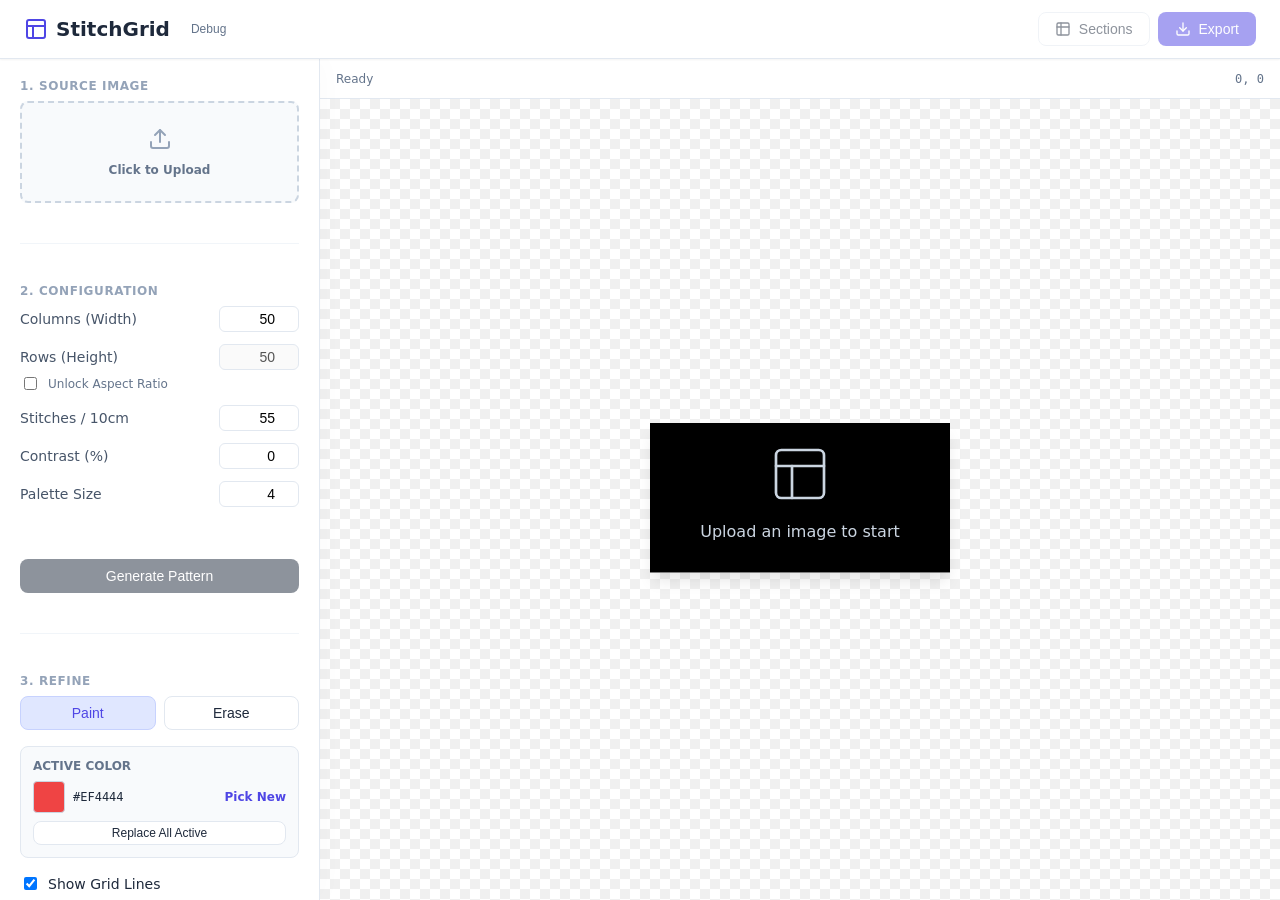
==== index.html @ a74262b5 "Rename to index.html" ====
<!DOCTYPE html>
<html lang="en">
<head>
    <meta charset="UTF-8">
    <meta name="viewport" content="width=device-width, initial-scale=1.0">
    <title>StitchGrid - Offline & Fast</title>
    <style>
        :root {
            --primary: #4f46e5;
            --primary-hover: #4338ca;
            --bg-body: #f8fafc;
            --bg-panel: #ffffff;
            --border: #e2e8f0;
            --text-main: #1e293b;
            --text-muted: #64748b;
            --danger: #ef4444;
        }

        * { box-sizing: border-box; }
        
        body {
            margin: 0;
            font-family: ui-sans-serif, system-ui, -apple-system, BlinkMacSystemFont, "Segoe UI", Roboto, "Helvetica Neue", Arial, sans-serif;
            background-color: var(--bg-body);
            color: var(--text-main);
            height: 100vh;
            display: flex;
            flex-direction: column;
            overflow: hidden;
        }

        /* --- Layout --- */
        header {
            background: var(--bg-panel);
            border-bottom: 1px solid var(--border);
            padding: 0.75rem 1.5rem;
            display: flex;
            align-items: center;
            justify-content: space-between;
            flex-shrink: 0;
            z-index: 30;
            box-shadow: 0 1px 2px 0 rgba(0, 0, 0, 0.05);
        }

        .main-container {
            display: flex;
            flex: 1;
            overflow: hidden;
            position: relative;
        }

        aside {
            width: 320px;
            background: var(--bg-panel);
            border-right: 1px solid var(--border);
            overflow-y: auto;
            flex-shrink: 0;
            display: flex;
            flex-direction: column;
            padding: 1.25rem;
            gap: 1.5rem;
            box-shadow: 4px 0 24px rgba(0,0,0,0.02);
            z-index: 20;
        }

        main {
            flex: 1;
            background: #f1f5f9;
            display: flex;
            flex-direction: column;
            position: relative;
            min-width: 0;
        }

        /* --- Components --- */
        h1 { font-size: 1.25rem; font-weight: 700; margin: 0; display: flex; align-items: center; gap: 0.5rem; color: var(--text-main); }
        h2 { font-size: 0.75rem; font-weight: 700; text-transform: uppercase; letter-spacing: 0.05em; color: #94a3b8; margin: 0 0 0.5rem 0; }
        
        button {
            cursor: pointer;
            border: 1px solid var(--border);
            background: var(--bg-panel);
            color: var(--text-main);
            padding: 0.5rem 1rem;
            border-radius: 0.5rem;
            font-size: 0.875rem;
            font-weight: 500;
            display: inline-flex;
            align-items: center;
            justify-content: center;
            gap: 0.5rem;
            transition: all 0.2s;
        }
        button:hover { background: #f8fafc; }
        button:disabled { opacity: 0.5; cursor: not-allowed; }
        
        button.primary {
            background: var(--primary);
            color: white;
            border-color: transparent;
        }
        button.primary:hover { background: var(--primary-hover); }

        button.tool-btn { flex: 1; }
        button.tool-btn.active {
            background: #e0e7ff;
            color: var(--primary);
            border-color: #c7d2fe;
        }
        
        button.debug-btn {
            font-size: 0.75rem;
            padding: 0.25rem 0.75rem;
            color: var(--text-muted);
            border-color: transparent;
            background: transparent;
        }
        button.debug-btn:hover {
            background: #f1f5f9;
            color: var(--text-main);
            border-color: var(--border);
        }

        input[type="number"], input[type="text"] {
            width: 100%;
            padding: 0.25rem 0.5rem;
            border: 1px solid var(--border);
            border-radius: 0.375rem;
            font-size: 0.875rem;
            text-align: right;
        }
        
        .control-row {
            display: flex;
            justify-content: space-between;
            align-items: center;
            margin-bottom: 0.75rem;
        }
        .control-row label { font-size: 0.875rem; font-weight: 500; color: #475569; }
        .control-row input { width: 5rem; }

        /* Upload Box */
        .upload-box {
            border: 2px dashed #cbd5e1;
            border-radius: 0.5rem;
            padding: 1.5rem;
            text-align: center;
            cursor: pointer;
            transition: border-color 0.2s;
            background: #f8fafc;
            display: flex;
            flex-direction: column;
            align-items: center;
            justify-content: center;
        }
        .upload-box:hover { border-color: var(--primary); background: #f1f5f9; }
        .upload-text { font-size: 0.75rem; color: var(--text-muted); margin-top: 0.5rem; }
        
        /* Canvas Area */
        .canvas-wrapper {
            flex: 1;
            overflow: auto;
            padding: 2rem;
            display: flex;
            /* Checkerboard Pattern */
            background-color: #ffffff;
            background-image: 
                linear-gradient(45deg, #f0f0f0 25%, transparent 25%), 
                linear-gradient(-45deg, #f0f0f0 25%, transparent 25%), 
                linear-gradient(45deg, transparent 75%, #f0f0f0 75%), 
                linear-gradient(-45deg, transparent 75%, #f0f0f0 75%);
            background-size: 20px 20px;
            background-position: 0 0, 0 10px, 10px -10px, -10px 0px;
        }

        canvas {
            background: white;
            box-shadow: 0 10px 15px -3px rgba(0, 0, 0, 0.1);
            margin: auto; /* Centers in flex container */
            image-rendering: pixelated;
        }

        .status-bar {
            height: 2.5rem;
            background: var(--bg-panel);
            border-bottom: 1px solid var(--border);
            display: flex;
            align-items: center;
            justify-content: space-between;
            padding: 0 1rem;
            font-size: 0.75rem;
            color: var(--text-muted);
            flex-shrink: 0;
        }

        /* Utils */
        .hidden { display: none !important; }
        .divider { border-top: 1px solid #f1f5f9; margin: 1rem 0; }
        .preview-img { width: 100%; height: auto; max-height: 120px; object-fit: contain; border-radius: 4px; border: 1px solid var(--border); margin-top: 0.5rem; background: #fff; }
        
        .palette { display: flex; flex-wrap: wrap; gap: 4px; padding-top: 0.5rem; min-height: 24px; }
        .swatch {
            width: 24px; height: 24px;
            border-radius: 4px;
            border: 1px solid #e2e8f0;
            cursor: pointer;
            transition: transform 0.1s;
        }
        .swatch:hover { transform: scale(1.1); box-shadow: 0 2px 4px rgba(0,0,0,0.1); }
        
        .active-color-row {
            background: #f8fafc;
            padding: 0.75rem;
            border-radius: 0.5rem;
            border: 1px solid var(--border);
        }
        
        .color-preview {
            width: 2rem; height: 2rem;
            border-radius: 4px;
            border: 1px solid #cbd5e1;
            display: inline-block;
        }
        
        /* Mobile responsive adjustments */
        @media (max-width: 768px) {
            body { height: 100%; overflow: auto; }
            .main-container { flex-direction: column; overflow: visible; }
            aside { width: 100%; height: auto; border-right: none; border-bottom: 1px solid var(--border); }
            .canvas-wrapper { height: 500px; }
        }
    </style>
</head>
<body>

    <!-- Header -->
    <header>
        <div style="display:flex; align-items:center; gap:8px;">
            <svg xmlns="http://www.w3.org/2000/svg" width="24" height="24" viewBox="0 0 24 24" fill="none" stroke="#4f46e5" stroke-width="2" stroke-linecap="round" stroke-linejoin="round"><rect width="18" height="18" x="3" y="3" rx="2"/><path d="M3 9h18"/><path d="M9 21V9"/></svg>
            <h1>StitchGrid</h1>
            <button id="debugBtn" class="debug-btn" title="Show system info">Debug</button>
        </div>
        <div style="display:flex; gap:8px;">
             <button id="exportSectionsBtn" disabled>
                <svg xmlns="http://www.w3.org/2000/svg" width="16" height="16" viewBox="0 0 24 24" fill="none" stroke="currentColor" stroke-width="2" stroke-linecap="round" stroke-linejoin="round"><rect width="18" height="18" x="3" y="3" rx="2"/><path d="M9 3v18"/><path d="M3 9h18"/></svg>
                Sections
            </button>
             <button id="exportBtn" class="primary" disabled>
                <svg xmlns="http://www.w3.org/2000/svg" width="16" height="16" viewBox="0 0 24 24" fill="none" stroke="currentColor" stroke-width="2" stroke-linecap="round" stroke-linejoin="round"><path d="M21 15v4a2 2 0 0 1-2 2H5a2 2 0 0 1-2-2v-4"/><polyline points="7 10 12 15 17 10"/><line x1="12" x2="12" y1="15" y2="3"/></svg>
                Export
            </button>
        </div>
    </header>

    <div class="main-container">
        
        <!-- Sidebar -->
        <aside>
            <!-- Upload -->
            <div>
                <h2>1. Source Image</h2>
                <label for="fileInput" class="upload-box">
                    <svg style="width:24px; height:24px; color:#94a3b8; margin-bottom:4px;" xmlns="http://www.w3.org/2000/svg" fill="none" viewBox="0 0 24 24" stroke="currentColor" stroke-width="2" stroke-linecap="round" stroke-linejoin="round"><path d="M21 15v4a2 2 0 0 1-2 2H5a2 2 0 0 1-2-2v-4"/><polyline points="17 8 12 3 7 8"/><line x1="12" x2="12" y1="3" y2="15"/></svg>
                    <div class="upload-text"><strong>Click to Upload</strong></div>
                    <input id="fileInput" type="file" class="hidden" accept="image/*" />
                </label>
                <img id="sourcePreview" class="preview-img hidden" alt="Source">
            </div>

            <div class="divider"></div>

            <!-- Settings -->
            <div>
                <h2>2. Configuration</h2>
                
                <div class="control-row">
                    <label>Columns (Width)</label>
                    <input type="number" id="widthNum" min="1" max="5000" value="50">
                </div>

                <div class="control-row" style="margin-bottom:0.25rem;">
                    <label>Rows (Height)</label>
                    <input type="number" id="heightNum" min="1" max="5000" value="50" disabled>
                </div>
                
                <div style="display:flex; gap:0.5rem; align-items:center; margin-bottom:0.75rem;">
                    <input type="checkbox" id="unlockRatio">
                    <label for="unlockRatio" style="font-size:0.75rem; color:#64748b;">Unlock Aspect Ratio</label>
                </div>

                <div class="control-row">
                    <label title="Stitches per 10cm">Stitches / 10cm</label>
                    <input type="number" id="densityNum" min="10" max="200" value="55">
                </div>

                <div class="control-row">
                    <label>Contrast (%)</label>
                    <input type="number" id="contrastNum" min="-50" max="100" value="0">
                </div>

                <div class="control-row">
                    <label>Palette Size</label>
                    <input type="number" id="colorCountNum" min="2" max="32" value="4">
                </div>

                <div id="paletteDisplay" class="palette"></div>

                <button id="processBtn" class="primary" style="width:100%; margin-top:1rem; background:#1e293b;" disabled>
                    Generate Pattern
                </button>
            </div>

            <div class="divider"></div>

            <!-- Tools -->
            <div>
                <h2>3. Refine</h2>
                
                <div style="display:flex; gap:0.5rem; margin-bottom:1rem;">
                    <button id="toolPencil" class="tool-btn active">Paint</button>
                    <button id="toolEraser" class="tool-btn">Erase</button>
                </div>

                <div class="active-color-row">
                    <label style="font-size:0.75rem; font-weight:700; color:#64748b; text-transform:uppercase; display:block; margin-bottom:0.5rem;">Active Color</label>
                    <div style="display:flex; justify-content:space-between; align-items:center;">
                        <div style="display:flex; align-items:center; gap:0.5rem;">
                            <div id="activeColorDisplay" class="color-preview" style="background-color: #ef4444;"></div>
                            <span id="colorHex" style="font-family:monospace; font-size:0.75rem;">#EF4444</span>
                        </div>
                        <label style="color:var(--primary); font-size:0.75rem; font-weight:600; cursor:pointer;">
                            Pick New
                            <input type="color" id="colorPicker" value="#ef4444" style="opacity:0; width:1px; height:1px; position:absolute;">
                        </label>
                    </div>
                    <button id="batchReplaceBtn" style="width:100%; margin-top:0.5rem; font-size:0.75rem; padding:4px;">Replace All Active</button>
                </div>

                <div style="margin-top:1rem; display:flex; flex-direction:column; gap:0.5rem;">
                    <div style="display:flex; align-items:center; gap:0.5rem;">
                        <input type="checkbox" id="showGridLines" checked>
                        <label for="showGridLines" style="font-size:0.875rem;">Show Grid Lines</label>
                    </div>
                    <div style="display:flex; align-items:center; gap:0.5rem;">
                        <input type="checkbox" id="showSections">
                        <label for="showSections" style="font-size:0.875rem;">Mark 100x100 Blocks</label>
                    </div>
                </div>
            </div>
        </aside>

        <!-- Main -->
        <main>
            <div class="status-bar">
                <span id="statusText">Ready</span>
                <span id="coordinates" style="font-family:monospace;">0, 0</span>
            </div>

            <div class="canvas-wrapper" id="canvasWrapper">
                <div style="position:relative; margin:auto;">
                    <canvas id="patternCanvas"></canvas>
                    
                    <!-- Empty State -->
                    <div id="emptyState" style="position:absolute; inset:0; display:flex; flex-direction:column; align-items:center; justify-content:center; color:#cbd5e1; pointer-events:none;">
                        <svg xmlns="http://www.w3.org/2000/svg" width="64" height="64" viewBox="0 0 24 24" fill="none" stroke="currentColor" stroke-width="1" stroke-linecap="round" stroke-linejoin="round"><rect width="18" height="18" x="3" y="3" rx="2"/><path d="M3 9h18"/><path d="M9 21V9"/></svg>
                        <p style="margin-top:1rem; font-weight:500;">Upload an image to start</p>
                    </div>
                </div>
            </div>
        </main>
    </div>

    <!-- Hidden canvas for processing -->
    <canvas id="processCanvas" class="hidden"></canvas>

    <script>
        // --- 0. Global Error Handling (Diagnostics) ---
        window.onerror = function(msg, url, lineNo, columnNo, error) {
            const memInfo = (window.performance && window.performance.memory) 
                ? Math.round(window.performance.memory.usedJSHeapSize / 1048576) + 'MB' 
                : 'N/A';
                
            const errorInfo = [
                'ERROR: ' + msg,
                'Line: ' + lineNo,
                'Column: ' + columnNo,
                'Stack: ' + (error ? error.stack : 'N/A'),
                'UserAgent: ' + navigator.userAgent,
                'Memory: ' + memInfo
            ].join('\n');
            
            alert("⚠️ Application Error:\n" + errorInfo + "\n\nPlease take a screenshot of this alert.");
            return false; // Let default handler run as well
        };

        window.onunhandledrejection = function(event) {
            alert("⚠️ Async Error: " + event.reason);
        };

        function showDiagnostics() {
            const canvas = document.getElementById('patternCanvas');
            const pCanvas = document.getElementById('processCanvas');
            
            const diag = [
                '--- SYSTEM DIAGNOSTICS ---',
                'User Agent: ' + navigator.userAgent,
                'Screen: ' + window.screen.width + 'x' + window.screen.height,
                'Window: ' + window.innerWidth + 'x' + window.innerHeight,
                'Device Pixel Ratio: ' + window.devicePixelRatio,
                '',
                '--- MEMORY (If Available) ---',
                'Used JS Heap: ' + (window.performance && window.performance.memory ? Math.round(window.performance.memory.usedJSHeapSize / 1048576) + 'MB' : 'N/A'),
                '',
                '--- APPLICATION STATE ---',
                'Grid Dimensions: ' + state.cols + ' x ' + state.rows,
                'Cell Size: ' + state.cellSize,
                'Canvas Size: ' + (canvas ? canvas.width + 'x' + canvas.height : 'Not created'),
                'Image Loaded: ' + (state.imageObj ? 'Yes (' + state.imageObj.width + 'x' + state.imageObj.height + ')' : 'No'),
                'Image URL: ' + (state.imageUrl ? 'Active (Blob)' : 'None'),
                'Grid Data Points: ' + (state.gridData.length ? state.gridData.length * state.gridData[0].length : 0)
            ].join('\n');
            
            alert(diag);
        }

        // --- Constants & Config ---
        const MARGIN = 40;
        const DEFAULT_PALETTE_SIZE = 4;
        const state = {
            imageUrl: null, // Using object URL instead of Image object to save memory
            imageObj: null,
            gridData: [], 
            cols: 50,
            rows: 50,
            maxColors: DEFAULT_PALETTE_SIZE,
            cellSize: 15,
            isDrawing: false,
            currentTool: 'pencil',
            currentColor: '#ef4444',
            showGrid: true,
            showSections: false,
            aspectRatio: 1,
            lockRatio: true,
            contrast: 0,
            density: 55
        };

        // --- DOM Elements ---
        const $ = id => document.getElementById(id);
        const els = {
            fileInput: $('fileInput'),
            sourcePreview: $('sourcePreview'),
            widthNum: $('widthNum'),
            heightNum: $('heightNum'),
            unlockRatio: $('unlockRatio'),
            contrastInput: $('contrastNum'),
            colorCountInput: $('colorCountNum'),
            densityInput: $('densityNum'),
            paletteDisplay: $('paletteDisplay'),
            processBtn: $('processBtn'),
            exportBtn: $('exportBtn'),
            exportSectionsBtn: $('exportSectionsBtn'),
            canvas: $('patternCanvas'),
            processCanvas: $('processCanvas'),
            colorPicker: $('colorPicker'),
            activeColorDisplay: $('activeColorDisplay'),
            colorHex: $('colorHex'),
            toolPencil: $('toolPencil'),
            toolEraser: $('toolEraser'),
            batchReplaceBtn: $('batchReplaceBtn'),
            emptyState: $('emptyState'),
            coordinates: $('coordinates'),
            showGridLines: $('showGridLines'),
            showSections: $('showSections'),
            statusText: $('statusText'),
            debugBtn: $('debugBtn'),
        };

        const ctx = els.canvas.getContext('2d', { alpha: false });
        const pCtx = els.processCanvas.getContext('2d', { willReadFrequently: true });

        // --- Initialization ---
        function init() {
            // Debug button
            els.debugBtn.addEventListener('click', showDiagnostics);

            // File Upload - Memory safe approach
            els.fileInput.addEventListener('change', (e) => {
                try {
                    const file = e.target.files[0];
                    if (!file) return;

                    // Cleanup previous object URL to prevent memory leak
                    if (state.imageUrl) URL.revokeObjectURL(state.imageUrl);

                    state.imageUrl = URL.createObjectURL(file);
                    
                    const img = new Image();
                    img.onload = () => {
                        state.imageObj = img;
                        state.aspectRatio = img.width / img.height;
                        
                        els.sourcePreview.src = state.imageUrl;
                        els.sourcePreview.classList.remove('hidden');
                        els.processBtn.disabled = false;
                        els.emptyState.style.display = 'none';

                        if (state.lockRatio) calculateRows();
                        
                        // Auto generate on load
                        els.statusText.textContent = "Processing image...";
                        requestAnimationFrame(generateGrid);
                    };
                    img.onerror = () => {
                        alert("Error loading image. The file may be corrupt or too large.");
                    };
                    img.src = state.imageUrl;
                } catch(err) {
                    console.error(err);
                    alert("Critical error during upload: " + err.message);
                }
            });
            
            // Inputs
            els.widthNum.addEventListener('input', (e) => updateWidth(e.target.value));
            els.heightNum.addEventListener('input', (e) => state.rows = parseInt(e.target.value) || 10);
            els.unlockRatio.addEventListener('change', (e) => {
                state.lockRatio = !e.target.checked;
                els.heightNum.disabled = state.lockRatio;
                if(state.lockRatio && state.imageObj) calculateRows();
            });

            els.contrastInput.addEventListener('input', (e) => state.contrast = parseInt(e.target.value) || 0);
            els.densityInput.addEventListener('input', (e) => {
                state.density = parseInt(e.target.value) || 55;
                if(state.gridData.length) render();
            });
            els.colorCountInput.addEventListener('input', (e) => {
                let val = parseInt(e.target.value);
                if (val < 2) val = 2;
                if (val > 64) val = 64; 
                state.maxColors = val;
            });

            els.processBtn.addEventListener('click', () => {
                els.statusText.textContent = "Processing...";
                // Small delay to allow UI to update
                setTimeout(generateGrid, 50);
            });
            
            // Tools
            els.colorPicker.addEventListener('input', (e) => updateCurrentColor(e.target.value));
            els.batchReplaceBtn.addEventListener('click', batchReplaceColor);
            els.toolPencil.addEventListener('click', () => setTool('pencil'));
            els.toolEraser.addEventListener('click', () => setTool('eraser'));
            
            els.showGridLines.addEventListener('change', (e) => { state.showGrid = e.target.checked; render(); });
            els.showSections.addEventListener('change', (e) => { state.showSections = e.target.checked; render(); });

            els.exportBtn.addEventListener('click', exportImage);
            els.exportSectionsBtn.addEventListener('click', exportSections);

            // Canvas Drawing
            els.canvas.addEventListener('mousedown', startDrawing);
            els.canvas.addEventListener('mousemove', draw);
            window.addEventListener('mouseup', stopDrawing);
        }

        function updateWidth(val) {
            let v = parseInt(val);
            if (v > 5000) v = 5000;
            if (v < 1) v = 1;
            state.cols = v;
            els.widthNum.value = v;
            if (state.lockRatio) calculateRows();
        }

        function calculateRows() {
            if (!state.imageObj) return;
            state.rows = Math.round(state.cols / state.aspectRatio);
            els.heightNum.value = state.rows;
        }

        function generateGrid() {
            try {
                if (!state.imageObj) return;

                const maxPixels = 25000000; // Cap at 25MP
                if (state.cols * state.rows > maxPixels) {
                    alert("Grid is too large (over 25MP). Please reduce dimensions to prevent crash.");
                    els.statusText.textContent = "Error: Too large";
                    return;
                }

                // Calculate cell size
                const maxCanvasDim = 30000; // Browser safety limit
                const neededWidth = state.cols * 15;
                const neededHeight = state.rows * 15;
                
                state.cellSize = 15;
                if (neededWidth > maxCanvasDim || neededHeight > maxCanvasDim) {
                    const scale = maxCanvasDim / Math.max(state.cols, state.rows);
                    state.cellSize = Math.floor(scale);
                    if (state.cellSize < 1) state.cellSize = 1;
                }

                // Resize and Read Pixel Data
                els.processCanvas.width = state.cols;
                els.processCanvas.height = state.rows;
                
                // Clear and filter
                pCtx.clearRect(0, 0, state.cols, state.rows);
                if (state.contrast !== 0) {
                    pCtx.filter = `contrast(${100 + state.contrast}%)`;
                } else {
                    pCtx.filter = 'none';
                }
                
                // Draw image resized to grid dimensions
                pCtx.drawImage(state.imageObj, 0, 0, state.cols, state.rows);
                pCtx.filter = 'none';

                const imageData = pCtx.getImageData(0, 0, state.cols, state.rows);
                const quantizedData = quantizeColors(imageData.data, state.maxColors);
                
                // Transform to grid structure
                state.gridData = [];
                const paletteSet = new Set();
                let ptr = 0;
                
                for (let y = 0; y < state.rows; y++) {
                    const row = new Array(state.cols);
                    for (let x = 0; x < state.cols; x++) {
                        const r = quantizedData[ptr];
                        const g = quantizedData[ptr+1];
                        const b = quantizedData[ptr+2];
                        const a = quantizedData[ptr+3];
                        ptr += 4;

                        if (a < 50) {
                            row[x] = null;
                        } else {
                            const hex = rgbToHex(r, g, b);
                            row[x] = hex;
                            paletteSet.add(hex);
                        }
                    }
                    state.gridData.push(row);
                }

                updatePaletteDisplay(Array.from(paletteSet));
                resizeCanvas();
                render();
                
                els.exportBtn.disabled = false;
                els.exportSectionsBtn.disabled = false;
                els.statusText.textContent = `Generated ${state.cols}x${state.rows}`;
            } catch (e) {
                console.error(e);
                alert("Error generating grid: " + e.message + "\nTry reducing the column count.");
                els.statusText.textContent = "Error";
            }
        }

        // --- Color Logic ---

        function quantizeColors(data, k) {
            // Simple optimization: if image is huge, sample less pixels for K-means training
            const step = data.length > 400000 ? 20 : 1; 
            
            const pixels = [];
            for (let i = 0; i < data.length; i += 4 * step) {
                if (data[i + 3] > 127) {
                    pixels.push({ r: data[i], g: data[i + 1], b: data[i + 2] });
                }
            }

            if (pixels.length === 0) return data;

            // Initialize centroids randomly
            let centroids = [];
            for (let i = 0; i < k; i++) {
                const p = pixels[Math.floor(Math.random() * pixels.length)];
                centroids.push(p ? { ...p } : {r:128,g:128,b:128});
            }

            // K-Means Iterations
            for (let iter = 0; iter < 5; iter++) {
                const clusters = centroids.map(() => ({ r: 0, g: 0, b: 0, count: 0 }));
                
                pixels.forEach(p => {
                    let minDist = Infinity;
                    let idx = 0;
                    centroids.forEach((c, i) => {
                        const dist = (p.r - c.r)**2 + (p.g - c.g)**2 + (p.b - c.b)**2;
                        if (dist < minDist) { minDist = dist; idx = i; }
                    });
                    clusters[idx].r += p.r;
                    clusters[idx].g += p.g;
                    clusters[idx].b += p.b;
                    clusters[idx].count++;
                });

                centroids = clusters.map((c, i) => {
                    if (c.count === 0) return centroids[i];
                    return { 
                        r: Math.round(c.r / c.count), 
                        g: Math.round(c.g / c.count), 
                        b: Math.round(c.b / c.count) 
                    };
                });
            }

            // Map all pixels to nearest centroid
            const result = new Uint8ClampedArray(data.length);
            for(let i=0; i<data.length; i+=4) {
                if (data[i+3] < 127) {
                    result[i+3] = 0;
                    continue;
                }
                let minDist = Infinity;
                let bestC = centroids[0];
                for(let j=0; j<centroids.length; j++) {
                     const c = centroids[j];
                     const dist = (data[i] - c.r)**2 + (data[i+1] - c.g)**2 + (data[i+2] - c.b)**2;
                     if(dist < minDist) { minDist = dist; bestC = c; }
                }
                result[i] = bestC.r;
                result[i+1] = bestC.g;
                result[i+2] = bestC.b;
                result[i+3] = 255;
            }
            return result;
        }

        function rgbToHex(r, g, b) {
            return "#" + ((1 << 24) + (r << 16) + (g << 8) + b).toString(16).slice(1);
        }

        function updatePaletteDisplay(colors) {
            els.paletteDisplay.innerHTML = '';
            colors.sort();
            colors.forEach(color => {
                const swatch = document.createElement('div');
                swatch.className = 'swatch';
                swatch.style.backgroundColor = color;
                swatch.title = "Use " + color;
                swatch.onclick = () => {
                    updateCurrentColor(color);
                    setTool('pencil');
                };
                els.paletteDisplay.appendChild(swatch);
            });
        }

        function updateCurrentColor(hex) {
            state.currentColor = hex;
            els.colorPicker.value = hex;
            els.activeColorDisplay.style.backgroundColor = hex;
            els.colorHex.textContent = hex.toUpperCase();
        }

        function batchReplaceColor() {
            if (!state.gridData.length) return;
            const targetHex = state.currentColor;
            
            // Create a temp color input just for this action
            const tempInput = document.createElement('input');
            tempInput.type = 'color';
            tempInput.value = targetHex;
            
            // Listen for selection
            tempInput.oninput = (e) => {
                const newHex = e.target.value;
                if (newHex === targetHex) return;
                
                let count = 0;
                for(let y=0; y<state.rows; y++) {
                    for(let x=0; x<state.cols; x++) {
                        if (state.gridData[y][x] === targetHex) {
                            state.gridData[y][x] = newHex;
                            count++;
                        }
                    }
                }
                updateCurrentColor(newHex);
                // Rebuild palette
                const newPalette = new Set();
                state.gridData.flat().forEach(c => { if(c) newPalette.add(c) });
                updatePaletteDisplay(Array.from(newPalette));
                render();
                els.statusText.textContent = `Replaced ${count} cells`;
            };
            tempInput.click();
        }

        // --- Rendering ---

        function resizeCanvas() {
            els.canvas.width = (state.cols * state.cellSize) + MARGIN + MARGIN;
            els.canvas.height = (state.rows * state.cellSize) + MARGIN + MARGIN;
        }

        function render() {
            // White Background
            ctx.fillStyle = "#ffffff";
            ctx.fillRect(0, 0, els.canvas.width, els.canvas.height);

            // Margin areas
            ctx.fillStyle = "#f1f5f9";
            ctx.fillRect(0, 0, MARGIN, els.canvas.height); // Left
            ctx.fillRect(0, 0, els.canvas.width, MARGIN); // Top
            ctx.fillRect(els.canvas.width - MARGIN, 0, MARGIN, els.canvas.height); // Right
            ctx.fillRect(0, els.canvas.height - MARGIN, els.canvas.width, MARGIN); // Bottom

            ctx.save();
            ctx.translate(MARGIN, MARGIN);

            // Draw Cells
            for (let y = 0; y < state.rows; y++) {
                for (let x = 0; x < state.cols; x++) {
                    const color = state.gridData[y][x];
                    if (color) {
                        ctx.fillStyle = color;
                        ctx.fillRect(x * state.cellSize, y * state.cellSize, state.cellSize, state.cellSize);
                    }
                }
            }

            // Draw Grid Lines
            if (state.showGrid && state.cellSize > 2) {
                ctx.beginPath();
                ctx.lineWidth = 1;
                ctx.strokeStyle = 'rgba(0,0,0,0.1)';

                // Vertical
                for (let x = 0; x <= state.cols; x++) {
                    ctx.moveTo(x * state.cellSize, 0);
                    ctx.lineTo(x * state.cellSize, state.rows * state.cellSize);
                }
                // Horizontal
                for (let y = 0; y <= state.rows; y++) {
                    ctx.moveTo(0, y * state.cellSize);
                    ctx.lineTo(state.cols * state.cellSize, y * state.cellSize);
                }
                ctx.stroke();

                // Major Lines (Every 5 or 10)
                const majorStep = 10;
                ctx.beginPath();
                ctx.lineWidth = 1.5;
                ctx.strokeStyle = 'rgba(0,0,0,0.3)';
                for (let x = 0; x <= state.cols; x += majorStep) {
                    ctx.moveTo(x * state.cellSize, 0);
                    ctx.lineTo(x * state.cellSize, state.rows * state.cellSize);
                }
                for (let y = 0; y <= state.rows; y += majorStep) {
                    ctx.moveTo(0, y * state.cellSize);
                    ctx.lineTo(state.cols * state.cellSize, y * state.cellSize);
                }
                ctx.stroke();
            }

            // Section Lines (100x100)
            if (state.showSections) {
                ctx.beginPath();
                ctx.lineWidth = 2;
                ctx.strokeStyle = '#ef4444';
                for (let x = 0; x <= state.cols; x += 100) {
                    ctx.moveTo(x * state.cellSize, 0);
                    ctx.lineTo(x * state.cellSize, state.rows * state.cellSize);
                }
                for (let y = 0; y <= state.rows; y += 100) {
                    ctx.moveTo(0, y * state.cellSize);
                    ctx.lineTo(state.cols * state.cellSize, y * state.cellSize);
                }
                ctx.stroke();
            }

            ctx.restore();

            // --- AXES ---
            ctx.fillStyle = "#475569";
            ctx.textAlign = "center";
            ctx.textBaseline = "middle";
            ctx.font = "10px sans-serif";

            // Top Axis (Cols)
            for (let x = 10; x <= state.cols; x += 10) {
                const xPos = MARGIN + (x * state.cellSize);
                ctx.fillText(x, xPos, MARGIN / 2);
                ctx.fillRect(xPos, MARGIN - 5, 1, 5);
            }

            // Left Axis (Rows)
            for (let y = 10; y <= state.rows; y += 10) {
                const yPos = MARGIN + (y * state.cellSize);
                ctx.fillText(y, MARGIN / 2, yPos);
                ctx.fillRect(MARGIN - 5, yPos, 5, 1);
            }

            // Bottom Axis (CM)
            const stitchesPerCm = state.density / 10;
            const pixelsPerCm = state.cellSize * stitchesPerCm;
            const widthCm = state.cols / stitchesPerCm;
            
            for (let cm = 5; cm <= widthCm; cm += 5) {
                const xPos = MARGIN + (cm * pixelsPerCm);
                ctx.fillText(cm + "cm", xPos, els.canvas.height - (MARGIN / 2));
                ctx.fillRect(xPos, els.canvas.height - MARGIN, 1, 5);
            }
        }

        // --- Interaction ---

        function setTool(tool) {
            state.currentTool = tool;
            if(tool === 'pencil') {
                els.toolPencil.classList.add('active');
                els.toolEraser.classList.remove('active');
            } else {
                els.toolEraser.classList.add('active');
                els.toolPencil.classList.remove('active');
            }
        }

        function getGridCoordinates(e) {
            const rect = els.canvas.getBoundingClientRect();
            const x = e.clientX - rect.left;
            const y = e.clientY - rect.top;
            
            const gridX = x - MARGIN;
            const gridY = y - MARGIN;
            
            const col = Math.floor(gridX / state.cellSize);
            const row = Math.floor(gridY / state.cellSize);
            return { col, row };
        }

        function startDrawing(e) {
            state.isDrawing = true;
            paint(e);
        }

        function stopDrawing() {
            state.isDrawing = false;
        }

        function draw(e) {
            const { col, row } = getGridCoordinates(e);
            if (col >= 0 && col < state.cols && row >= 0 && row < state.rows) {
                els.coordinates.textContent = `${col + 1}, ${row + 1}`;
            }
            if (state.isDrawing) paint(e);
        }

        function paint(e) {
            if (!state.gridData.length) return;
            const { col, row } = getGridCoordinates(e);
            if (col < 0 || col >= state.cols || row < 0 || row >= state.rows) return;

            if (state.currentTool === 'pencil') {
                if (state.gridData[row][col] !== state.currentColor) {
                    state.gridData[row][col] = state.currentColor;
                    
                    // Instant feedback draw
                    const drawX = MARGIN + (col * state.cellSize);
                    const drawY = MARGIN + (row * state.cellSize);
                    ctx.fillStyle = state.currentColor;
                    ctx.fillRect(drawX, drawY, state.cellSize, state.cellSize);
                    
                    if(state.showGrid && state.cellSize > 2) {
                        ctx.strokeRect(drawX, drawY, state.cellSize, state.cellSize);
                    }
                }
            } else if (state.currentTool === 'eraser') {
                if (state.gridData[row][col] !== null) {
                    state.gridData[row][col] = null;
                    const drawX = MARGIN + (col * state.cellSize);
                    const drawY = MARGIN + (row * state.cellSize);
                    ctx.fillStyle = "#ffffff";
                    ctx.fillRect(drawX, drawY, state.cellSize, state.cellSize);
                }
            }
        }

        function exportImage() {
            const link = document.createElement('a');
            link.download = `stitch-pattern-${state.cols}x${state.rows}.png`;
            link.href = els.canvas.toDataURL('image/png');
            document.body.appendChild(link);
            link.click();
            document.body.removeChild(link);
        }

        function exportSections() {
            if (!state.gridData.length) return;
            const sectionSize = 100;
            const win = window.open('', '_blank');
            if(!win) { alert("Pop-up blocked."); return; }

            win.document.write(`
                <html><head><title>Pattern Sections</title>
                <style>
                    body{font-family:sans-serif;padding:20px;background:#f0f0f0}
                    .section{margin-bottom:40px;background:white;padding:10px;box-shadow:0 2px 8px rgba(0,0,0,0.1)}
                    img{max-width:100%;border:1px solid #ccc;image-rendering:pixelated}
                    @media print{body{background:white}.section{break-inside:avoid;box-shadow:none}}
                </style></head><body><h1>Pattern Sections</h1>`);

            for (let y = 0; y < state.rows; y += sectionSize) {
                for (let x = 0; x < state.cols; x += sectionSize) {
                    const w = Math.min(sectionSize, state.cols - x);
                    const h = Math.min(sectionSize, state.rows - y);

                    const tCanvas = document.createElement('canvas');
                    const pad = 20; 
                    const cellSize = Math.max(10, state.cellSize);
                    tCanvas.width = (w * cellSize) + pad*2;
                    tCanvas.height = (h * cellSize) + pad*2;
                    const tCtx = tCanvas.getContext('2d');

                    tCtx.fillStyle = "white";
                    tCtx.fillRect(0, 0, tCanvas.width, tCanvas.height);
                    tCtx.translate(pad, pad);
                    
                    // Draw Section
                    for(let sy = 0; sy < h; sy++) {
                        for(let sx = 0; sx < w; sx++) {
                             const color = state.gridData[y + sy][x + sx];
                             if(color) {
                                 tCtx.fillStyle = color;
                                 tCtx.fillRect(sx*cellSize, sy*cellSize, cellSize, cellSize);
                             }
                             tCtx.strokeStyle = "#ddd";
                             tCtx.lineWidth = 1;
                             tCtx.strokeRect(sx*cellSize, sy*cellSize, cellSize, cellSize);
                        }
                    }

                    tCtx.fillStyle = "black";
                    tCtx.font = "14px sans-serif";
                    tCtx.fillText(`Cols: ${x+1}-${x+w}`, 0, -5);
                    tCtx.fillText(`Rows: ${y+1}-${y+h}`, -5, 0);

                    win.document.write(`<div class="section"><h3>Cols ${x+1}-${x+w}, Rows ${y+1}-${y+h}</h3><img src="${tCanvas.toDataURL()}"></div>`);
                }
            }
            win.document.write('</body></html>');
            win.document.close();
        }

        init();
    </script>
</body>
</html>
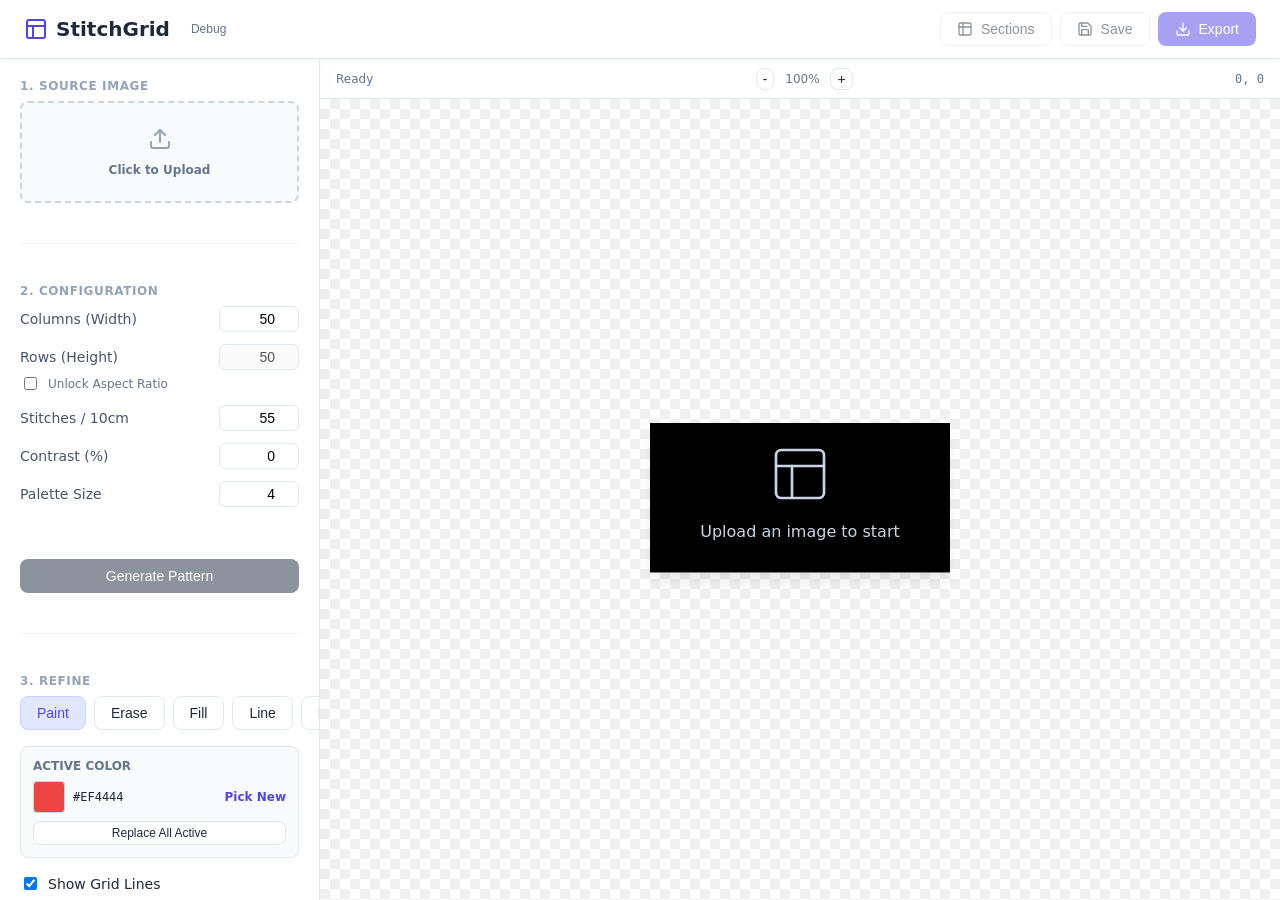
==== commit 9617f04e: "Add numerical labels" ====
--- a/index.html
+++ b/index.html
@@ -4,232 +4,7 @@
     <meta charset="UTF-8">
     <meta name="viewport" content="width=device-width, initial-scale=1.0">
     <title>StitchGrid - Offline & Fast</title>
-    <style>
-        :root {
-            --primary: #4f46e5;
-            --primary-hover: #4338ca;
-            --bg-body: #f8fafc;
-            --bg-panel: #ffffff;
-            --border: #e2e8f0;
-            --text-main: #1e293b;
-            --text-muted: #64748b;
-            --danger: #ef4444;
-        }
-
-        * { box-sizing: border-box; }
-        
-        body {
-            margin: 0;
-            font-family: ui-sans-serif, system-ui, -apple-system, BlinkMacSystemFont, "Segoe UI", Roboto, "Helvetica Neue", Arial, sans-serif;
-            background-color: var(--bg-body);
-            color: var(--text-main);
-            height: 100vh;
-            display: flex;
-            flex-direction: column;
-            overflow: hidden;
-        }
-
-        /* --- Layout --- */
-        header {
-            background: var(--bg-panel);
-            border-bottom: 1px solid var(--border);
-            padding: 0.75rem 1.5rem;
-            display: flex;
-            align-items: center;
-            justify-content: space-between;
-            flex-shrink: 0;
-            z-index: 30;
-            box-shadow: 0 1px 2px 0 rgba(0, 0, 0, 0.05);
-        }
-
-        .main-container {
-            display: flex;
-            flex: 1;
-            overflow: hidden;
-            position: relative;
-        }
-
-        aside {
-            width: 320px;
-            background: var(--bg-panel);
-            border-right: 1px solid var(--border);
-            overflow-y: auto;
-            flex-shrink: 0;
-            display: flex;
-            flex-direction: column;
-            padding: 1.25rem;
-            gap: 1.5rem;
-            box-shadow: 4px 0 24px rgba(0,0,0,0.02);
-            z-index: 20;
-        }
-
-        main {
-            flex: 1;
-            background: #f1f5f9;
-            display: flex;
-            flex-direction: column;
-            position: relative;
-            min-width: 0;
-        }
-
-        /* --- Components --- */
-        h1 { font-size: 1.25rem; font-weight: 700; margin: 0; display: flex; align-items: center; gap: 0.5rem; color: var(--text-main); }
-        h2 { font-size: 0.75rem; font-weight: 700; text-transform: uppercase; letter-spacing: 0.05em; color: #94a3b8; margin: 0 0 0.5rem 0; }
-        
-        button {
-            cursor: pointer;
-            border: 1px solid var(--border);
-            background: var(--bg-panel);
-            color: var(--text-main);
-            padding: 0.5rem 1rem;
-            border-radius: 0.5rem;
-            font-size: 0.875rem;
-            font-weight: 500;
-            display: inline-flex;
-            align-items: center;
-            justify-content: center;
-            gap: 0.5rem;
-            transition: all 0.2s;
-        }
-        button:hover { background: #f8fafc; }
-        button:disabled { opacity: 0.5; cursor: not-allowed; }
-        
-        button.primary {
-            background: var(--primary);
-            color: white;
-            border-color: transparent;
-        }
-        button.primary:hover { background: var(--primary-hover); }
-
-        button.tool-btn { flex: 1; }
-        button.tool-btn.active {
-            background: #e0e7ff;
-            color: var(--primary);
-            border-color: #c7d2fe;
-        }
-        
-        button.debug-btn {
-            font-size: 0.75rem;
-            padding: 0.25rem 0.75rem;
-            color: var(--text-muted);
-            border-color: transparent;
-            background: transparent;
-        }
-        button.debug-btn:hover {
-            background: #f1f5f9;
-            color: var(--text-main);
-            border-color: var(--border);
-        }
-
-        input[type="number"], input[type="text"] {
-            width: 100%;
-            padding: 0.25rem 0.5rem;
-            border: 1px solid var(--border);
-            border-radius: 0.375rem;
-            font-size: 0.875rem;
-            text-align: right;
-        }
-        
-        .control-row {
-            display: flex;
-            justify-content: space-between;
-            align-items: center;
-            margin-bottom: 0.75rem;
-        }
-        .control-row label { font-size: 0.875rem; font-weight: 500; color: #475569; }
-        .control-row input { width: 5rem; }
-
-        /* Upload Box */
-        .upload-box {
-            border: 2px dashed #cbd5e1;
-            border-radius: 0.5rem;
-            padding: 1.5rem;
-            text-align: center;
-            cursor: pointer;
-            transition: border-color 0.2s;
-            background: #f8fafc;
-            display: flex;
-            flex-direction: column;
-            align-items: center;
-            justify-content: center;
-        }
-        .upload-box:hover { border-color: var(--primary); background: #f1f5f9; }
-        .upload-text { font-size: 0.75rem; color: var(--text-muted); margin-top: 0.5rem; }
-        
-        /* Canvas Area */
-        .canvas-wrapper {
-            flex: 1;
-            overflow: auto;
-            padding: 2rem;
-            display: flex;
-            /* Checkerboard Pattern */
-            background-color: #ffffff;
-            background-image: 
-                linear-gradient(45deg, #f0f0f0 25%, transparent 25%), 
-                linear-gradient(-45deg, #f0f0f0 25%, transparent 25%), 
-                linear-gradient(45deg, transparent 75%, #f0f0f0 75%), 
-                linear-gradient(-45deg, transparent 75%, #f0f0f0 75%);
-            background-size: 20px 20px;
-            background-position: 0 0, 0 10px, 10px -10px, -10px 0px;
-        }
-
-        canvas {
-            background: white;
-            box-shadow: 0 10px 15px -3px rgba(0, 0, 0, 0.1);
-            margin: auto; /* Centers in flex container */
-            image-rendering: pixelated;
-        }
-
-        .status-bar {
-            height: 2.5rem;
-            background: var(--bg-panel);
-            border-bottom: 1px solid var(--border);
-            display: flex;
-            align-items: center;
-            justify-content: space-between;
-            padding: 0 1rem;
-            font-size: 0.75rem;
-            color: var(--text-muted);
-            flex-shrink: 0;
-        }
-
-        /* Utils */
-        .hidden { display: none !important; }
-        .divider { border-top: 1px solid #f1f5f9; margin: 1rem 0; }
-        .preview-img { width: 100%; height: auto; max-height: 120px; object-fit: contain; border-radius: 4px; border: 1px solid var(--border); margin-top: 0.5rem; background: #fff; }
-        
-        .palette { display: flex; flex-wrap: wrap; gap: 4px; padding-top: 0.5rem; min-height: 24px; }
-        .swatch {
-            width: 24px; height: 24px;
-            border-radius: 4px;
-            border: 1px solid #e2e8f0;
-            cursor: pointer;
-            transition: transform 0.1s;
-        }
-        .swatch:hover { transform: scale(1.1); box-shadow: 0 2px 4px rgba(0,0,0,0.1); }
-        
-        .active-color-row {
-            background: #f8fafc;
-            padding: 0.75rem;
-            border-radius: 0.5rem;
-            border: 1px solid var(--border);
-        }
-        
-        .color-preview {
-            width: 2rem; height: 2rem;
-            border-radius: 4px;
-            border: 1px solid #cbd5e1;
-            display: inline-block;
-        }
-        
-        /* Mobile responsive adjustments */
-        @media (max-width: 768px) {
-            body { height: 100%; overflow: auto; }
-            .main-container { flex-direction: column; overflow: visible; }
-            aside { width: 100%; height: auto; border-right: none; border-bottom: 1px solid var(--border); }
-            .canvas-wrapper { height: 500px; }
-        }
-    </style>
+    <link rel="stylesheet" href="style.css">
 </head>
 <body>
 
@@ -244,6 +19,10 @@
              <button id="exportSectionsBtn" disabled>
                 <svg xmlns="http://www.w3.org/2000/svg" width="16" height="16" viewBox="0 0 24 24" fill="none" stroke="currentColor" stroke-width="2" stroke-linecap="round" stroke-linejoin="round"><rect width="18" height="18" x="3" y="3" rx="2"/><path d="M9 3v18"/><path d="M3 9h18"/></svg>
                 Sections
+            </button>
+             <button id="saveBtn" disabled>
+                <svg xmlns="http://www.w3.org/2000/svg" width="16" height="16" viewBox="0 0 24 24" fill="none" stroke="currentColor" stroke-width="2" stroke-linecap="round" stroke-linejoin="round"><path d="M19 21H5a2 2 0 0 1-2-2V5a2 2 0 0 1 2-2h11l5 5v11a2 2 0 0 1-2 2z"></path><polyline points="17 21 17 13 7 13 7 21"></polyline><polyline points="7 3 7 8 15 8"></polyline></svg>
+                Save
             </button>
              <button id="exportBtn" class="primary" disabled>
                 <svg xmlns="http://www.w3.org/2000/svg" width="16" height="16" viewBox="0 0 24 24" fill="none" stroke="currentColor" stroke-width="2" stroke-linecap="round" stroke-linejoin="round"><path d="M21 15v4a2 2 0 0 1-2 2H5a2 2 0 0 1-2-2v-4"/><polyline points="7 10 12 15 17 10"/><line x1="12" x2="12" y1="15" y2="3"/></svg>
@@ -262,7 +41,7 @@
                 <label for="fileInput" class="upload-box">
                     <svg style="width:24px; height:24px; color:#94a3b8; margin-bottom:4px;" xmlns="http://www.w3.org/2000/svg" fill="none" viewBox="0 0 24 24" stroke="currentColor" stroke-width="2" stroke-linecap="round" stroke-linejoin="round"><path d="M21 15v4a2 2 0 0 1-2 2H5a2 2 0 0 1-2-2v-4"/><polyline points="17 8 12 3 7 8"/><line x1="12" x2="12" y1="3" y2="15"/></svg>
                     <div class="upload-text"><strong>Click to Upload</strong></div>
-                    <input id="fileInput" type="file" class="hidden" accept="image/*" />
+                    <input id="fileInput" type="file" class="hidden" accept="image/*,.json" />
                 </label>
                 <img id="sourcePreview" class="preview-img hidden" alt="Source">
             </div>
@@ -319,6 +98,9 @@
                 <div style="display:flex; gap:0.5rem; margin-bottom:1rem;">
                     <button id="toolPencil" class="tool-btn active">Paint</button>
                     <button id="toolEraser" class="tool-btn">Erase</button>
+                    <button id="toolFill" class="tool-btn">Fill</button>
+                    <button id="toolLine" class="tool-btn">Line</button>
+                    <button id="toolRectangle" class="tool-btn">Rectangle</button>
                 </div>
 
                 <div class="active-color-row">
@@ -353,6 +135,11 @@
         <main>
             <div class="status-bar">
                 <span id="statusText">Ready</span>
+                <div style="display:flex; align-items:center; gap:0.5rem;">
+                    <button id="zoomOutBtn" style="padding: 2px 6px;">-</button>
+                    <span id="zoomLevel" style="width: 40px; text-align: center;">100%</span>
+                    <button id="zoomInBtn" style="padding: 2px 6px;">+</button>
+                </div>
                 <span id="coordinates" style="font-family:monospace;">0, 0</span>
             </div>
 
@@ -373,684 +160,6 @@
     <!-- Hidden canvas for processing -->
     <canvas id="processCanvas" class="hidden"></canvas>
 
-    <script>
-        // --- 0. Global Error Handling (Diagnostics) ---
-        window.onerror = function(msg, url, lineNo, columnNo, error) {
-            const memInfo = (window.performance && window.performance.memory) 
-                ? Math.round(window.performance.memory.usedJSHeapSize / 1048576) + 'MB' 
-                : 'N/A';
-                
-            const errorInfo = [
-                'ERROR: ' + msg,
-                'Line: ' + lineNo,
-                'Column: ' + columnNo,
-                'Stack: ' + (error ? error.stack : 'N/A'),
-                'UserAgent: ' + navigator.userAgent,
-                'Memory: ' + memInfo
-            ].join('\n');
-            
-            alert("⚠️ Application Error:\n" + errorInfo + "\n\nPlease take a screenshot of this alert.");
-            return false; // Let default handler run as well
-        };
-
-        window.onunhandledrejection = function(event) {
-            alert("⚠️ Async Error: " + event.reason);
-        };
-
-        function showDiagnostics() {
-            const canvas = document.getElementById('patternCanvas');
-            const pCanvas = document.getElementById('processCanvas');
-            
-            const diag = [
-                '--- SYSTEM DIAGNOSTICS ---',
-                'User Agent: ' + navigator.userAgent,
-                'Screen: ' + window.screen.width + 'x' + window.screen.height,
-                'Window: ' + window.innerWidth + 'x' + window.innerHeight,
-                'Device Pixel Ratio: ' + window.devicePixelRatio,
-                '',
-                '--- MEMORY (If Available) ---',
-                'Used JS Heap: ' + (window.performance && window.performance.memory ? Math.round(window.performance.memory.usedJSHeapSize / 1048576) + 'MB' : 'N/A'),
-                '',
-                '--- APPLICATION STATE ---',
-                'Grid Dimensions: ' + state.cols + ' x ' + state.rows,
-                'Cell Size: ' + state.cellSize,
-                'Canvas Size: ' + (canvas ? canvas.width + 'x' + canvas.height : 'Not created'),
-                'Image Loaded: ' + (state.imageObj ? 'Yes (' + state.imageObj.width + 'x' + state.imageObj.height + ')' : 'No'),
-                'Image URL: ' + (state.imageUrl ? 'Active (Blob)' : 'None'),
-                'Grid Data Points: ' + (state.gridData.length ? state.gridData.length * state.gridData[0].length : 0)
-            ].join('\n');
-            
-            alert(diag);
-        }
-
-        // --- Constants & Config ---
-        const MARGIN = 40;
-        const DEFAULT_PALETTE_SIZE = 4;
-        const state = {
-            imageUrl: null, // Using object URL instead of Image object to save memory
-            imageObj: null,
-            gridData: [], 
-            cols: 50,
-            rows: 50,
-            maxColors: DEFAULT_PALETTE_SIZE,
-            cellSize: 15,
-            isDrawing: false,
-            currentTool: 'pencil',
-            currentColor: '#ef4444',
-            showGrid: true,
-            showSections: false,
-            aspectRatio: 1,
-            lockRatio: true,
-            contrast: 0,
-            density: 55
-        };
-
-        // --- DOM Elements ---
-        const $ = id => document.getElementById(id);
-        const els = {
-            fileInput: $('fileInput'),
-            sourcePreview: $('sourcePreview'),
-            widthNum: $('widthNum'),
-            heightNum: $('heightNum'),
-            unlockRatio: $('unlockRatio'),
-            contrastInput: $('contrastNum'),
-            colorCountInput: $('colorCountNum'),
-            densityInput: $('densityNum'),
-            paletteDisplay: $('paletteDisplay'),
-            processBtn: $('processBtn'),
-            exportBtn: $('exportBtn'),
-            exportSectionsBtn: $('exportSectionsBtn'),
-            canvas: $('patternCanvas'),
-            processCanvas: $('processCanvas'),
-            colorPicker: $('colorPicker'),
-            activeColorDisplay: $('activeColorDisplay'),
-            colorHex: $('colorHex'),
-            toolPencil: $('toolPencil'),
-            toolEraser: $('toolEraser'),
-            batchReplaceBtn: $('batchReplaceBtn'),
-            emptyState: $('emptyState'),
-            coordinates: $('coordinates'),
-            showGridLines: $('showGridLines'),
-            showSections: $('showSections'),
-            statusText: $('statusText'),
-            debugBtn: $('debugBtn'),
-        };
-
-        const ctx = els.canvas.getContext('2d', { alpha: false });
-        const pCtx = els.processCanvas.getContext('2d', { willReadFrequently: true });
-
-        // --- Initialization ---
-        function init() {
-            // Debug button
-            els.debugBtn.addEventListener('click', showDiagnostics);
-
-            // File Upload - Memory safe approach
-            els.fileInput.addEventListener('change', (e) => {
-                try {
-                    const file = e.target.files[0];
-                    if (!file) return;
-
-                    // Cleanup previous object URL to prevent memory leak
-                    if (state.imageUrl) URL.revokeObjectURL(state.imageUrl);
-
-                    state.imageUrl = URL.createObjectURL(file);
-                    
-                    const img = new Image();
-                    img.onload = () => {
-                        state.imageObj = img;
-                        state.aspectRatio = img.width / img.height;
-                        
-                        els.sourcePreview.src = state.imageUrl;
-                        els.sourcePreview.classList.remove('hidden');
-                        els.processBtn.disabled = false;
-                        els.emptyState.style.display = 'none';
-
-                        if (state.lockRatio) calculateRows();
-                        
-                        // Auto generate on load
-                        els.statusText.textContent = "Processing image...";
-                        requestAnimationFrame(generateGrid);
-                    };
-                    img.onerror = () => {
-                        alert("Error loading image. The file may be corrupt or too large.");
-                    };
-                    img.src = state.imageUrl;
-                } catch(err) {
-                    console.error(err);
-                    alert("Critical error during upload: " + err.message);
-                }
-            });
-            
-            // Inputs
-            els.widthNum.addEventListener('input', (e) => updateWidth(e.target.value));
-            els.heightNum.addEventListener('input', (e) => state.rows = parseInt(e.target.value) || 10);
-            els.unlockRatio.addEventListener('change', (e) => {
-                state.lockRatio = !e.target.checked;
-                els.heightNum.disabled = state.lockRatio;
-                if(state.lockRatio && state.imageObj) calculateRows();
-            });
-
-            els.contrastInput.addEventListener('input', (e) => state.contrast = parseInt(e.target.value) || 0);
-            els.densityInput.addEventListener('input', (e) => {
-                state.density = parseInt(e.target.value) || 55;
-                if(state.gridData.length) render();
-            });
-            els.colorCountInput.addEventListener('input', (e) => {
-                let val = parseInt(e.target.value);
-                if (val < 2) val = 2;
-                if (val > 64) val = 64; 
-                state.maxColors = val;
-            });
-
-            els.processBtn.addEventListener('click', () => {
-                els.statusText.textContent = "Processing...";
-                // Small delay to allow UI to update
-                setTimeout(generateGrid, 50);
-            });
-            
-            // Tools
-            els.colorPicker.addEventListener('input', (e) => updateCurrentColor(e.target.value));
-            els.batchReplaceBtn.addEventListener('click', batchReplaceColor);
-            els.toolPencil.addEventListener('click', () => setTool('pencil'));
-            els.toolEraser.addEventListener('click', () => setTool('eraser'));
-            
-            els.showGridLines.addEventListener('change', (e) => { state.showGrid = e.target.checked; render(); });
-            els.showSections.addEventListener('change', (e) => { state.showSections = e.target.checked; render(); });
-
-            els.exportBtn.addEventListener('click', exportImage);
-            els.exportSectionsBtn.addEventListener('click', exportSections);
-
-            // Canvas Drawing
-            els.canvas.addEventListener('mousedown', startDrawing);
-            els.canvas.addEventListener('mousemove', draw);
-            window.addEventListener('mouseup', stopDrawing);
-        }
-
-        function updateWidth(val) {
-            let v = parseInt(val);
-            if (v > 5000) v = 5000;
-            if (v < 1) v = 1;
-            state.cols = v;
-            els.widthNum.value = v;
-            if (state.lockRatio) calculateRows();
-        }
-
-        function calculateRows() {
-            if (!state.imageObj) return;
-            state.rows = Math.round(state.cols / state.aspectRatio);
-            els.heightNum.value = state.rows;
-        }
-
-        function generateGrid() {
-            try {
-                if (!state.imageObj) return;
-
-                const maxPixels = 25000000; // Cap at 25MP
-                if (state.cols * state.rows > maxPixels) {
-                    alert("Grid is too large (over 25MP). Please reduce dimensions to prevent crash.");
-                    els.statusText.textContent = "Error: Too large";
-                    return;
-                }
-
-                // Calculate cell size
-                const maxCanvasDim = 30000; // Browser safety limit
-                const neededWidth = state.cols * 15;
-                const neededHeight = state.rows * 15;
-                
-                state.cellSize = 15;
-                if (neededWidth > maxCanvasDim || neededHeight > maxCanvasDim) {
-                    const scale = maxCanvasDim / Math.max(state.cols, state.rows);
-                    state.cellSize = Math.floor(scale);
-                    if (state.cellSize < 1) state.cellSize = 1;
-                }
-
-                // Resize and Read Pixel Data
-                els.processCanvas.width = state.cols;
-                els.processCanvas.height = state.rows;
-                
-                // Clear and filter
-                pCtx.clearRect(0, 0, state.cols, state.rows);
-                if (state.contrast !== 0) {
-                    pCtx.filter = `contrast(${100 + state.contrast}%)`;
-                } else {
-                    pCtx.filter = 'none';
-                }
-                
-                // Draw image resized to grid dimensions
-                pCtx.drawImage(state.imageObj, 0, 0, state.cols, state.rows);
-                pCtx.filter = 'none';
-
-                const imageData = pCtx.getImageData(0, 0, state.cols, state.rows);
-                const quantizedData = quantizeColors(imageData.data, state.maxColors);
-                
-                // Transform to grid structure
-                state.gridData = [];
-                const paletteSet = new Set();
-                let ptr = 0;
-                
-                for (let y = 0; y < state.rows; y++) {
-                    const row = new Array(state.cols);
-                    for (let x = 0; x < state.cols; x++) {
-                        const r = quantizedData[ptr];
-                        const g = quantizedData[ptr+1];
-                        const b = quantizedData[ptr+2];
-                        const a = quantizedData[ptr+3];
-                        ptr += 4;
-
-                        if (a < 50) {
-                            row[x] = null;
-                        } else {
-                            const hex = rgbToHex(r, g, b);
-                            row[x] = hex;
-                            paletteSet.add(hex);
-                        }
-                    }
-                    state.gridData.push(row);
-                }
-
-                updatePaletteDisplay(Array.from(paletteSet));
-                resizeCanvas();
-                render();
-                
-                els.exportBtn.disabled = false;
-                els.exportSectionsBtn.disabled = false;
-                els.statusText.textContent = `Generated ${state.cols}x${state.rows}`;
-            } catch (e) {
-                console.error(e);
-                alert("Error generating grid: " + e.message + "\nTry reducing the column count.");
-                els.statusText.textContent = "Error";
-            }
-        }
-
-        // --- Color Logic ---
-
-        function quantizeColors(data, k) {
-            // Simple optimization: if image is huge, sample less pixels for K-means training
-            const step = data.length > 400000 ? 20 : 1; 
-            
-            const pixels = [];
-            for (let i = 0; i < data.length; i += 4 * step) {
-                if (data[i + 3] > 127) {
-                    pixels.push({ r: data[i], g: data[i + 1], b: data[i + 2] });
-                }
-            }
-
-            if (pixels.length === 0) return data;
-
-            // Initialize centroids randomly
-            let centroids = [];
-            for (let i = 0; i < k; i++) {
-                const p = pixels[Math.floor(Math.random() * pixels.length)];
-                centroids.push(p ? { ...p } : {r:128,g:128,b:128});
-            }
-
-            // K-Means Iterations
-            for (let iter = 0; iter < 5; iter++) {
-                const clusters = centroids.map(() => ({ r: 0, g: 0, b: 0, count: 0 }));
-                
-                pixels.forEach(p => {
-                    let minDist = Infinity;
-                    let idx = 0;
-                    centroids.forEach((c, i) => {
-                        const dist = (p.r - c.r)**2 + (p.g - c.g)**2 + (p.b - c.b)**2;
-                        if (dist < minDist) { minDist = dist; idx = i; }
-                    });
-                    clusters[idx].r += p.r;
-                    clusters[idx].g += p.g;
-                    clusters[idx].b += p.b;
-                    clusters[idx].count++;
-                });
-
-                centroids = clusters.map((c, i) => {
-                    if (c.count === 0) return centroids[i];
-                    return { 
-                        r: Math.round(c.r / c.count), 
-                        g: Math.round(c.g / c.count), 
-                        b: Math.round(c.b / c.count) 
-                    };
-                });
-            }
-
-            // Map all pixels to nearest centroid
-            const result = new Uint8ClampedArray(data.length);
-            for(let i=0; i<data.length; i+=4) {
-                if (data[i+3] < 127) {
-                    result[i+3] = 0;
-                    continue;
-                }
-                let minDist = Infinity;
-                let bestC = centroids[0];
-                for(let j=0; j<centroids.length; j++) {
-                     const c = centroids[j];
-                     const dist = (data[i] - c.r)**2 + (data[i+1] - c.g)**2 + (data[i+2] - c.b)**2;
-                     if(dist < minDist) { minDist = dist; bestC = c; }
-                }
-                result[i] = bestC.r;
-                result[i+1] = bestC.g;
-                result[i+2] = bestC.b;
-                result[i+3] = 255;
-            }
-            return result;
-        }
-
-        function rgbToHex(r, g, b) {
-            return "#" + ((1 << 24) + (r << 16) + (g << 8) + b).toString(16).slice(1);
-        }
-
-        function updatePaletteDisplay(colors) {
-            els.paletteDisplay.innerHTML = '';
-            colors.sort();
-            colors.forEach(color => {
-                const swatch = document.createElement('div');
-                swatch.className = 'swatch';
-                swatch.style.backgroundColor = color;
-                swatch.title = "Use " + color;
-                swatch.onclick = () => {
-                    updateCurrentColor(color);
-                    setTool('pencil');
-                };
-                els.paletteDisplay.appendChild(swatch);
-            });
-        }
-
-        function updateCurrentColor(hex) {
-            state.currentColor = hex;
-            els.colorPicker.value = hex;
-            els.activeColorDisplay.style.backgroundColor = hex;
-            els.colorHex.textContent = hex.toUpperCase();
-        }
-
-        function batchReplaceColor() {
-            if (!state.gridData.length) return;
-            const targetHex = state.currentColor;
-            
-            // Create a temp color input just for this action
-            const tempInput = document.createElement('input');
-            tempInput.type = 'color';
-            tempInput.value = targetHex;
-            
-            // Listen for selection
-            tempInput.oninput = (e) => {
-                const newHex = e.target.value;
-                if (newHex === targetHex) return;
-                
-                let count = 0;
-                for(let y=0; y<state.rows; y++) {
-                    for(let x=0; x<state.cols; x++) {
-                        if (state.gridData[y][x] === targetHex) {
-                            state.gridData[y][x] = newHex;
-                            count++;
-                        }
-                    }
-                }
-                updateCurrentColor(newHex);
-                // Rebuild palette
-                const newPalette = new Set();
-                state.gridData.flat().forEach(c => { if(c) newPalette.add(c) });
-                updatePaletteDisplay(Array.from(newPalette));
-                render();
-                els.statusText.textContent = `Replaced ${count} cells`;
-            };
-            tempInput.click();
-        }
-
-        // --- Rendering ---
-
-        function resizeCanvas() {
-            els.canvas.width = (state.cols * state.cellSize) + MARGIN + MARGIN;
-            els.canvas.height = (state.rows * state.cellSize) + MARGIN + MARGIN;
-        }
-
-        function render() {
-            // White Background
-            ctx.fillStyle = "#ffffff";
-            ctx.fillRect(0, 0, els.canvas.width, els.canvas.height);
-
-            // Margin areas
-            ctx.fillStyle = "#f1f5f9";
-            ctx.fillRect(0, 0, MARGIN, els.canvas.height); // Left
-            ctx.fillRect(0, 0, els.canvas.width, MARGIN); // Top
-            ctx.fillRect(els.canvas.width - MARGIN, 0, MARGIN, els.canvas.height); // Right
-            ctx.fillRect(0, els.canvas.height - MARGIN, els.canvas.width, MARGIN); // Bottom
-
-            ctx.save();
-            ctx.translate(MARGIN, MARGIN);
-
-            // Draw Cells
-            for (let y = 0; y < state.rows; y++) {
-                for (let x = 0; x < state.cols; x++) {
-                    const color = state.gridData[y][x];
-                    if (color) {
-                        ctx.fillStyle = color;
-                        ctx.fillRect(x * state.cellSize, y * state.cellSize, state.cellSize, state.cellSize);
-                    }
-                }
-            }
-
-            // Draw Grid Lines
-            if (state.showGrid && state.cellSize > 2) {
-                ctx.beginPath();
-                ctx.lineWidth = 1;
-                ctx.strokeStyle = 'rgba(0,0,0,0.1)';
-
-                // Vertical
-                for (let x = 0; x <= state.cols; x++) {
-                    ctx.moveTo(x * state.cellSize, 0);
-                    ctx.lineTo(x * state.cellSize, state.rows * state.cellSize);
-                }
-                // Horizontal
-                for (let y = 0; y <= state.rows; y++) {
-                    ctx.moveTo(0, y * state.cellSize);
-                    ctx.lineTo(state.cols * state.cellSize, y * state.cellSize);
-                }
-                ctx.stroke();
-
-                // Major Lines (Every 5 or 10)
-                const majorStep = 10;
-                ctx.beginPath();
-                ctx.lineWidth = 1.5;
-                ctx.strokeStyle = 'rgba(0,0,0,0.3)';
-                for (let x = 0; x <= state.cols; x += majorStep) {
-                    ctx.moveTo(x * state.cellSize, 0);
-                    ctx.lineTo(x * state.cellSize, state.rows * state.cellSize);
-                }
-                for (let y = 0; y <= state.rows; y += majorStep) {
-                    ctx.moveTo(0, y * state.cellSize);
-                    ctx.lineTo(state.cols * state.cellSize, y * state.cellSize);
-                }
-                ctx.stroke();
-            }
-
-            // Section Lines (100x100)
-            if (state.showSections) {
-                ctx.beginPath();
-                ctx.lineWidth = 2;
-                ctx.strokeStyle = '#ef4444';
-                for (let x = 0; x <= state.cols; x += 100) {
-                    ctx.moveTo(x * state.cellSize, 0);
-                    ctx.lineTo(x * state.cellSize, state.rows * state.cellSize);
-                }
-                for (let y = 0; y <= state.rows; y += 100) {
-                    ctx.moveTo(0, y * state.cellSize);
-                    ctx.lineTo(state.cols * state.cellSize, y * state.cellSize);
-                }
-                ctx.stroke();
-            }
-
-            ctx.restore();
-
-            // --- AXES ---
-            ctx.fillStyle = "#475569";
-            ctx.textAlign = "center";
-            ctx.textBaseline = "middle";
-            ctx.font = "10px sans-serif";
-
-            // Top Axis (Cols)
-            for (let x = 10; x <= state.cols; x += 10) {
-                const xPos = MARGIN + (x * state.cellSize);
-                ctx.fillText(x, xPos, MARGIN / 2);
-                ctx.fillRect(xPos, MARGIN - 5, 1, 5);
-            }
-
-            // Left Axis (Rows)
-            for (let y = 10; y <= state.rows; y += 10) {
-                const yPos = MARGIN + (y * state.cellSize);
-                ctx.fillText(y, MARGIN / 2, yPos);
-                ctx.fillRect(MARGIN - 5, yPos, 5, 1);
-            }
-
-            // Bottom Axis (CM)
-            const stitchesPerCm = state.density / 10;
-            const pixelsPerCm = state.cellSize * stitchesPerCm;
-            const widthCm = state.cols / stitchesPerCm;
-            
-            for (let cm = 5; cm <= widthCm; cm += 5) {
-                const xPos = MARGIN + (cm * pixelsPerCm);
-                ctx.fillText(cm + "cm", xPos, els.canvas.height - (MARGIN / 2));
-                ctx.fillRect(xPos, els.canvas.height - MARGIN, 1, 5);
-            }
-        }
-
-        // --- Interaction ---
-
-        function setTool(tool) {
-            state.currentTool = tool;
-            if(tool === 'pencil') {
-                els.toolPencil.classList.add('active');
-                els.toolEraser.classList.remove('active');
-            } else {
-                els.toolEraser.classList.add('active');
-                els.toolPencil.classList.remove('active');
-            }
-        }
-
-        function getGridCoordinates(e) {
-            const rect = els.canvas.getBoundingClientRect();
-            const x = e.clientX - rect.left;
-            const y = e.clientY - rect.top;
-            
-            const gridX = x - MARGIN;
-            const gridY = y - MARGIN;
-            
-            const col = Math.floor(gridX / state.cellSize);
-            const row = Math.floor(gridY / state.cellSize);
-            return { col, row };
-        }
-
-        function startDrawing(e) {
-            state.isDrawing = true;
-            paint(e);
-        }
-
-        function stopDrawing() {
-            state.isDrawing = false;
-        }
-
-        function draw(e) {
-            const { col, row } = getGridCoordinates(e);
-            if (col >= 0 && col < state.cols && row >= 0 && row < state.rows) {
-                els.coordinates.textContent = `${col + 1}, ${row + 1}`;
-            }
-            if (state.isDrawing) paint(e);
-        }
-
-        function paint(e) {
-            if (!state.gridData.length) return;
-            const { col, row } = getGridCoordinates(e);
-            if (col < 0 || col >= state.cols || row < 0 || row >= state.rows) return;
-
-            if (state.currentTool === 'pencil') {
-                if (state.gridData[row][col] !== state.currentColor) {
-                    state.gridData[row][col] = state.currentColor;
-                    
-                    // Instant feedback draw
-                    const drawX = MARGIN + (col * state.cellSize);
-                    const drawY = MARGIN + (row * state.cellSize);
-                    ctx.fillStyle = state.currentColor;
-                    ctx.fillRect(drawX, drawY, state.cellSize, state.cellSize);
-                    
-                    if(state.showGrid && state.cellSize > 2) {
-                        ctx.strokeRect(drawX, drawY, state.cellSize, state.cellSize);
-                    }
-                }
-            } else if (state.currentTool === 'eraser') {
-                if (state.gridData[row][col] !== null) {
-                    state.gridData[row][col] = null;
-                    const drawX = MARGIN + (col * state.cellSize);
-                    const drawY = MARGIN + (row * state.cellSize);
-                    ctx.fillStyle = "#ffffff";
-                    ctx.fillRect(drawX, drawY, state.cellSize, state.cellSize);
-                }
-            }
-        }
-
-        function exportImage() {
-            const link = document.createElement('a');
-            link.download = `stitch-pattern-${state.cols}x${state.rows}.png`;
-            link.href = els.canvas.toDataURL('image/png');
-            document.body.appendChild(link);
-            link.click();
-            document.body.removeChild(link);
-        }
-
-        function exportSections() {
-            if (!state.gridData.length) return;
-            const sectionSize = 100;
-            const win = window.open('', '_blank');
-            if(!win) { alert("Pop-up blocked."); return; }
-
-            win.document.write(`
-                <html><head><title>Pattern Sections</title>
-                <style>
-                    body{font-family:sans-serif;padding:20px;background:#f0f0f0}
-                    .section{margin-bottom:40px;background:white;padding:10px;box-shadow:0 2px 8px rgba(0,0,0,0.1)}
-                    img{max-width:100%;border:1px solid #ccc;image-rendering:pixelated}
-                    @media print{body{background:white}.section{break-inside:avoid;box-shadow:none}}
-                </style></head><body><h1>Pattern Sections</h1>`);
-
-            for (let y = 0; y < state.rows; y += sectionSize) {
-                for (let x = 0; x < state.cols; x += sectionSize) {
-                    const w = Math.min(sectionSize, state.cols - x);
-                    const h = Math.min(sectionSize, state.rows - y);
-
-                    const tCanvas = document.createElement('canvas');
-                    const pad = 20; 
-                    const cellSize = Math.max(10, state.cellSize);
-                    tCanvas.width = (w * cellSize) + pad*2;
-                    tCanvas.height = (h * cellSize) + pad*2;
-                    const tCtx = tCanvas.getContext('2d');
-
-                    tCtx.fillStyle = "white";
-                    tCtx.fillRect(0, 0, tCanvas.width, tCanvas.height);
-                    tCtx.translate(pad, pad);
-                    
-                    // Draw Section
-                    for(let sy = 0; sy < h; sy++) {
-                        for(let sx = 0; sx < w; sx++) {
-                             const color = state.gridData[y + sy][x + sx];
-                             if(color) {
-                                 tCtx.fillStyle = color;
-                                 tCtx.fillRect(sx*cellSize, sy*cellSize, cellSize, cellSize);
-                             }
-                             tCtx.strokeStyle = "#ddd";
-                             tCtx.lineWidth = 1;
-                             tCtx.strokeRect(sx*cellSize, sy*cellSize, cellSize, cellSize);
-                        }
-                    }
-
-                    tCtx.fillStyle = "black";
-                    tCtx.font = "14px sans-serif";
-                    tCtx.fillText(`Cols: ${x+1}-${x+w}`, 0, -5);
-                    tCtx.fillText(`Rows: ${y+1}-${y+h}`, -5, 0);
-
-                    win.document.write(`<div class="section"><h3>Cols ${x+1}-${x+w}, Rows ${y+1}-${y+h}</h3><img src="${tCanvas.toDataURL()}"></div>`);
-                }
-            }
-            win.document.write('</body></html>');
-            win.document.close();
-        }
-
-        init();
-    </script>
+    <script src="script.js"></script>
 </body>
 </html>
--- a/style.css
+++ b/style.css
@@ -0,0 +1,225 @@
+:root {
+            --primary: #4f46e5;
+            --primary-hover: #4338ca;
+            --bg-body: #f8fafc;
+            --bg-panel: #ffffff;
+            --border: #e2e8f0;
+            --text-main: #1e293b;
+            --text-muted: #64748b;
+            --danger: #ef4444;
+        }
+
+        * { box-sizing: border-box; }
+        
+        body {
+            margin: 0;
+            font-family: ui-sans-serif, system-ui, -apple-system, BlinkMacSystemFont, "Segoe UI", Roboto, "Helvetica Neue", Arial, sans-serif;
+            background-color: var(--bg-body);
+            color: var(--text-main);
+            height: 100vh;
+            display: flex;
+            flex-direction: column;
+            overflow: hidden;
+        }
+
+        /* --- Layout --- */
+        header {
+            background: var(--bg-panel);
+            border-bottom: 1px solid var(--border);
+            padding: 0.75rem 1.5rem;
+            display: flex;
+            align-items: center;
+            justify-content: space-between;
+            flex-shrink: 0;
+            z-index: 30;
+            box-shadow: 0 1px 2px 0 rgba(0, 0, 0, 0.05);
+        }
+
+        .main-container {
+            display: flex;
+            flex: 1;
+            overflow: hidden;
+            position: relative;
+        }
+
+        aside {
+            width: 320px;
+            background: var(--bg-panel);
+            border-right: 1px solid var(--border);
+            overflow-y: auto;
+            flex-shrink: 0;
+            display: flex;
+            flex-direction: column;
+            padding: 1.25rem;
+            gap: 1.5rem;
+            box-shadow: 4px 0 24px rgba(0,0,0,0.02);
+            z-index: 20;
+        }
+
+        main {
+            flex: 1;
+            background: #f1f5f9;
+            display: flex;
+            flex-direction: column;
+            position: relative;
+            min-width: 0;
+        }
+
+        /* --- Components --- */
+        h1 { font-size: 1.25rem; font-weight: 700; margin: 0; display: flex; align-items: center; gap: 0.5rem; color: var(--text-main); }
+        h2 { font-size: 0.75rem; font-weight: 700; text-transform: uppercase; letter-spacing: 0.05em; color: #94a3b8; margin: 0 0 0.5rem 0; }
+        
+        button {
+            cursor: pointer;
+            border: 1px solid var(--border);
+            background: var(--bg-panel);
+            color: var(--text-main);
+            padding: 0.5rem 1rem;
+            border-radius: 0.5rem;
+            font-size: 0.875rem;
+            font-weight: 500;
+            display: inline-flex;
+            align-items: center;
+            justify-content: center;
+            gap: 0.5rem;
+            transition: all 0.2s;
+        }
+        button:hover { background: #f8fafc; }
+        button:disabled { opacity: 0.5; cursor: not-allowed; }
+        
+        button.primary {
+            background: var(--primary);
+            color: white;
+            border-color: transparent;
+        }
+        button.primary:hover { background: var(--primary-hover); }
+
+        button.tool-btn { flex: 1; }
+        button.tool-btn.active {
+            background: #e0e7ff;
+            color: var(--primary);
+            border-color: #c7d2fe;
+        }
+        
+        button.debug-btn {
+            font-size: 0.75rem;
+            padding: 0.25rem 0.75rem;
+            color: var(--text-muted);
+            border-color: transparent;
+            background: transparent;
+        }
+        button.debug-btn:hover {
+            background: #f1f5f9;
+            color: var(--text-main);
+            border-color: var(--border);
+        }
+
+        input[type="number"], input[type="text"] {
+            width: 100%;
+            padding: 0.25rem 0.5rem;
+            border: 1px solid var(--border);
+            border-radius: 0.375rem;
+            font-size: 0.875rem;
+            text-align: right;
+        }
+        
+        .control-row {
+            display: flex;
+            justify-content: space-between;
+            align-items: center;
+            margin-bottom: 0.75rem;
+        }
+        .control-row label { font-size: 0.875rem; font-weight: 500; color: #475569; }
+        .control-row input { width: 5rem; }
+
+        /* Upload Box */
+        .upload-box {
+            border: 2px dashed #cbd5e1;
+            border-radius: 0.5rem;
+            padding: 1.5rem;
+            text-align: center;
+            cursor: pointer;
+            transition: border-color 0.2s;
+            background: #f8fafc;
+            display: flex;
+            flex-direction: column;
+            align-items: center;
+            justify-content: center;
+        }
+        .upload-box:hover { border-color: var(--primary); background: #f1f5f9; }
+        .upload-text { font-size: 0.75rem; color: var(--text-muted); margin-top: 0.5rem; }
+        
+        /* Canvas Area */
+        .canvas-wrapper {
+            flex: 1;
+            overflow: auto;
+            padding: 2rem;
+            display: flex;
+            /* Checkerboard Pattern */
+            background-color: #ffffff;
+            background-image: 
+                linear-gradient(45deg, #f0f0f0 25%, transparent 25%), 
+                linear-gradient(-45deg, #f0f0f0 25%, transparent 25%), 
+                linear-gradient(45deg, transparent 75%, #f0f0f0 75%), 
+                linear-gradient(-45deg, transparent 75%, #f0f0f0 75%);
+            background-size: 20px 20px;
+            background-position: 0 0, 0 10px, 10px -10px, -10px 0px;
+        }
+
+        canvas {
+            background: white;
+            box-shadow: 0 10px 15px -3px rgba(0, 0, 0, 0.1);
+            margin: auto; /* Centers in flex container */
+            image-rendering: pixelated;
+        }
+
+        .status-bar {
+            height: 2.5rem;
+            background: var(--bg-panel);
+            border-bottom: 1px solid var(--border);
+            display: flex;
+            align-items: center;
+            justify-content: space-between;
+            padding: 0 1rem;
+            font-size: 0.75rem;
+            color: var(--text-muted);
+            flex-shrink: 0;
+        }
+
+        /* Utils */
+        .hidden { display: none !important; }
+        .divider { border-top: 1px solid #f1f5f9; margin: 1rem 0; }
+        .preview-img { width: 100%; height: auto; max-height: 120px; object-fit: contain; border-radius: 4px; border: 1px solid var(--border); margin-top: 0.5rem; background: #fff; }
+        
+        .palette { display: flex; flex-wrap: wrap; gap: 4px; padding-top: 0.5rem; min-height: 24px; }
+        .swatch {
+            width: 24px; height: 24px;
+            border-radius: 4px;
+            border: 1px solid #e2e8f0;
+            cursor: pointer;
+            transition: transform 0.1s;
+        }
+        .swatch:hover { transform: scale(1.1); box-shadow: 0 2px 4px rgba(0,0,0,0.1); }
+        
+        .active-color-row {
+            background: #f8fafc;
+            padding: 0.75rem;
+            border-radius: 0.5rem;
+            border: 1px solid var(--border);
+        }
+        
+        .color-preview {
+            width: 2rem; height: 2rem;
+            border-radius: 4px;
+            border: 1px solid #cbd5e1;
+            display: inline-block;
+        }
+        
+        /* Mobile responsive adjustments */
+        @media (max-width: 768px) {
+            body { height: 100%; overflow: auto; }
+            .main-container { flex-direction: column; overflow: visible; }
+            aside { width: 100%; height: auto; border-right: none; border-bottom: 1px solid var(--border); }
+            .canvas-wrapper { height: 500px; }
+        }
+    
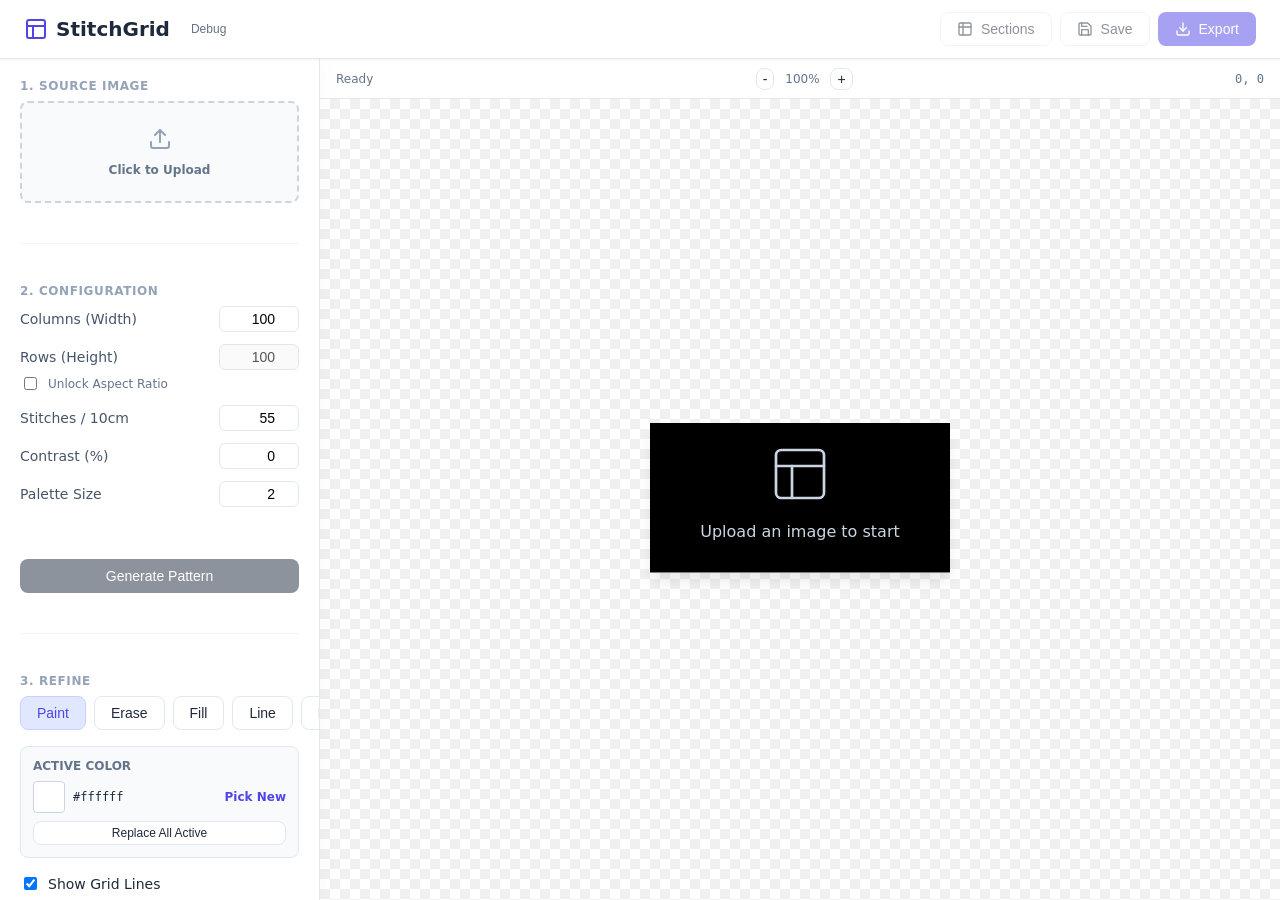
==== commit 6a26ed33: "Add CM axis" ====
--- a/index.html
+++ b/index.html
@@ -54,12 +54,12 @@
                 
                 <div class="control-row">
                     <label>Columns (Width)</label>
-                    <input type="number" id="widthNum" min="1" max="5000" value="50">
+                    <input type="number" id="widthNum" min="1" max="5000" value="100">
                 </div>
 
                 <div class="control-row" style="margin-bottom:0.25rem;">
                     <label>Rows (Height)</label>
-                    <input type="number" id="heightNum" min="1" max="5000" value="50" disabled>
+                    <input type="number" id="heightNum" min="1" max="5000" value="100" disabled>
                 </div>
                 
                 <div style="display:flex; gap:0.5rem; align-items:center; margin-bottom:0.75rem;">
@@ -79,7 +79,7 @@
 
                 <div class="control-row">
                     <label>Palette Size</label>
-                    <input type="number" id="colorCountNum" min="2" max="32" value="4">
+                    <input type="number" id="colorCountNum" min="2" max="32" value="2">
                 </div>
 
                 <div id="paletteDisplay" class="palette"></div>
@@ -107,12 +107,12 @@
                     <label style="font-size:0.75rem; font-weight:700; color:#64748b; text-transform:uppercase; display:block; margin-bottom:0.5rem;">Active Color</label>
                     <div style="display:flex; justify-content:space-between; align-items:center;">
                         <div style="display:flex; align-items:center; gap:0.5rem;">
-                            <div id="activeColorDisplay" class="color-preview" style="background-color: #ef4444;"></div>
-                            <span id="colorHex" style="font-family:monospace; font-size:0.75rem;">#EF4444</span>
+                            <div id="activeColorDisplay" class="color-preview" style="background-color: #ffffff;"></div>
+                            <span id="colorHex" style="font-family:monospace; font-size:0.75rem;">#ffffff</span>
                         </div>
                         <label style="color:var(--primary); font-size:0.75rem; font-weight:600; cursor:pointer;">
                             Pick New
-                            <input type="color" id="colorPicker" value="#ef4444" style="opacity:0; width:1px; height:1px; position:absolute;">
+                            <input type="color" id="colorPicker" value="#ffffff" style="opacity:0; width:1px; height:1px; position:absolute;">
                         </label>
                     </div>
                     <button id="batchReplaceBtn" style="width:100%; margin-top:0.5rem; font-size:0.75rem; padding:4px;">Replace All Active</button>
